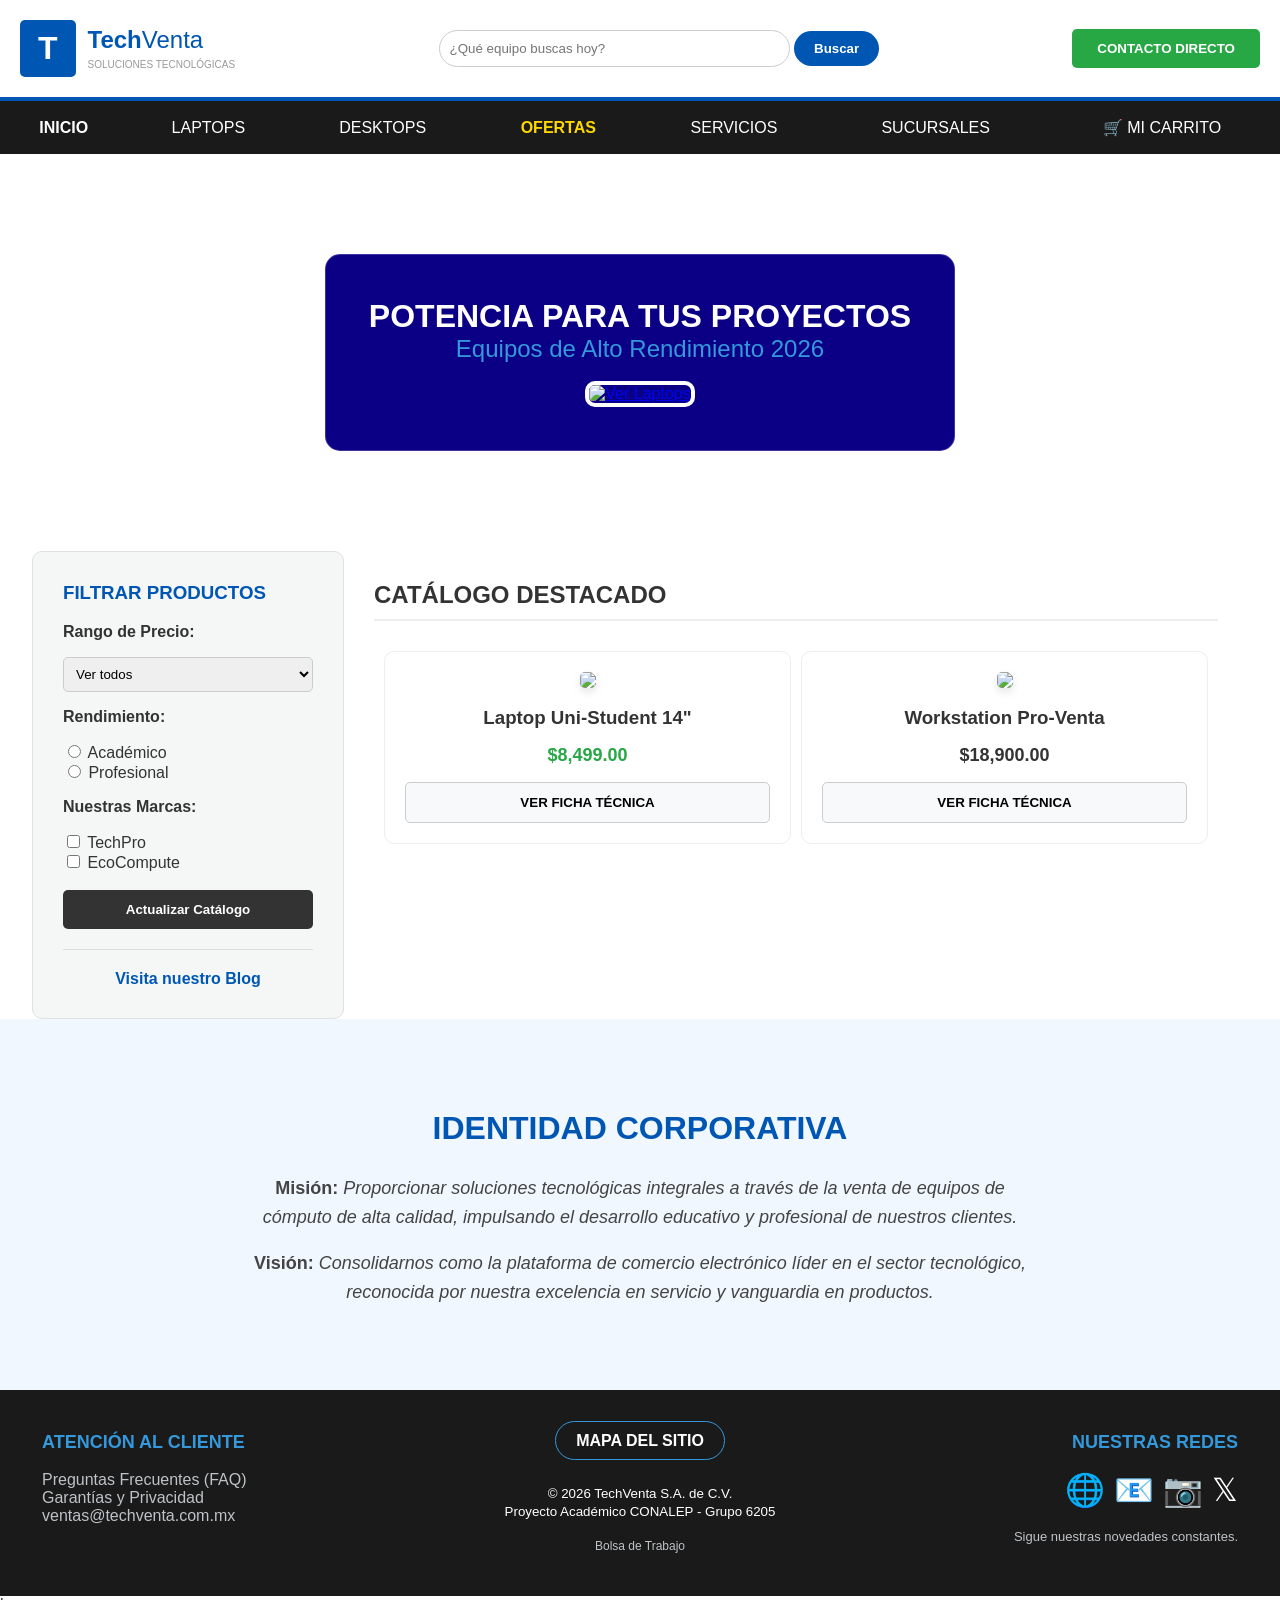
==== index.html @ 0ef280ab "Add files via upload" ====
<!DOCTYPE html>
<html lang="es">
<head>
    <meta charset="UTF-8">
    <meta name="viewport" content="width=device-width, initial-scale=1.0">
    <title>TechVenta S.A. de C.V. | Inicio</title>
</head>
<body bgcolor="#FFFFFF" text="#333333" style="font-family: Arial, sans-serif; margin: 0; padding: 0;">

    <table width="100%" border="0" cellpadding="20" cellspacing="0" bgcolor="#FFFFFF" style="border-bottom: 4px solid #0056b3;">
        <tr>
            <td width="300">
                <table border="0" cellpadding="0" cellspacing="0">
                    <tr>
                        <td bgcolor="#0056b3" style="padding: 10px 18px; border-radius: 5px;">
                            <font color="#FFFFFF" size="6"><strong>T</strong></font>
                        </td>
                        <td style="padding-left: 12px;">
                            <font color="#0056b3" size="5"><strong>Tech</strong>Venta</font><br>
                            <font color="#999999" size="1">SOLUCIONES TECNOL&Oacute;GICAS</font>
                        </td>
                    </tr>
                </table>
            </td>
            <td align="center">
                <form action="buscar.php" method="GET">
                    <input type="text" name="search" size="40" style="padding: 10px; border: 1px solid #ccc; border-radius: 20px; outline: none;" placeholder="&iquest;Qu&eacute; equipo buscas hoy?">
                    <input type="submit" value="Buscar" style="padding: 10px 20px; background: #0056b3; color: white; border: none; border-radius: 20px; cursor: pointer; font-weight: bold;">
                </form>
            </td>
            <td align="right">
                <a href="contacto.html"><button style="background: #28a745; color: white; border: none; padding: 12px 25px; border-radius: 5px; cursor: pointer; font-weight: bold;">CONTACTO DIRECTO</button></a>
            </td>
        </tr>
    </table>

    <table width="100%" bgcolor="#1a1a1a" cellpadding="15" border="0">
        <tr align="center">
            <td><a href="index.html" style="color:#FFFFFF; text-decoration:none;"><strong>INICIO</strong></a></td>
            <td><a href="laptops.html" style="color:#FFFFFF; text-decoration:none;">LAPTOPS</a></td>
            <td><a href="desktops.html" style="color:#FFFFFF; text-decoration:none;">DESKTOPS</a></td>
            <td><a href="ofertas.html" style="color:#FFD700; text-decoration:none;"><strong>OFERTAS</strong></a></td>
            <td><a href="servicios.html" style="color:#FFFFFF; text-decoration:none;">SERVICIOS</a></td>
            <td><a href="sucursales.html" style="color:#FFFFFF; text-decoration:none;">SUCURSALES</a></td>
            <td><a href="carrito.html" style="color:#FFFFFF; text-decoration:none;">&#128722; MI CARRITO</a></td>
        </tr>
    </table>

    <center>
        <table width="100%" border="0" cellpadding="0" cellspacing="0">
            <tr>
                <td align="center" background="https://images.unsplash.com/photo-1519389950473-47ba0277781c?w=1200" style="background-size: cover; background-position: center; padding: 100px 0;">
                    <table bgcolor="rgba(0,0,0,0.85)" style="padding: 40px; border-radius: 15px; border: 1px solid rgba(255,255,255,0.2);">
                        <tr>
                            <td align="center">
                                <font color="#FFFFFF" size="6"><strong>POTENCIA PARA TUS PROYECTOS</strong></font><br>
                                <font color="#3498db" size="5">Equipos de Alto Rendimiento 2026</font><br><br>
                                <a href="laptops.html">
                                    <img src="https://images.unsplash.com/photo-1496181133206-80ce9b88a853?w=700" width="600" border="0" style="border: 4px solid white; border-radius: 10px;" alt="Ver Laptops">
                                </a>
                            </td>
                        </tr>
                    </table>
                </td>
            </tr>
        </table>
    </center>

    <table width="95%" align="center" border="0" cellpadding="30" cellspacing="0">
        <tr>
            <td width="250" valign="top" bgcolor="#F4F7F6" style="border-radius: 10px; border: 1px solid #E0E0E0;">
                <h3 style="color: #0056b3; margin-top: 0;">FILTRAR PRODUCTOS</h3>
                <form action="filtrar.php" method="POST">
                    <p><strong>Rango de Precio:</strong></p>
                    <select name="precio" style="width:100%; padding: 8px; border-radius: 5px; border: 1px solid #ccc;">
                        <option value="all">Ver todos</option>
                        <option value="estudiante">Menos de $10,000</option>
                        <option value="pro">$10,000 - $25,000</option>
                    </select>

                    <p><strong>Rendimiento:</strong></p>
                    <label><input type="radio" name="perf" value="basico"> Acad&eacute;mico</label><br>
                    <label><input type="radio" name="perf" value="alto"> Profesional</label>

                    <p><strong>Nuestras Marcas:</strong></p>
                    <label><input type="checkbox" name="m1" value="tech"> TechPro</label><br>
                    <label><input type="checkbox" name="m2" value="eco"> EcoCompute</label>
                    
                    <br><br>
                    <input type="submit" value="Actualizar Cat&aacute;logo" style="width:100%; padding: 12px; background: #333; color: white; border: none; border-radius: 5px; cursor: pointer; font-weight: bold;">
                </form>
                <hr style="border: 0; border-top: 1px solid #ddd; margin: 20px 0;">
                <center>
                    <a href="blog.html" style="text-decoration:none;"><font color="#0056b3"><b>Visita nuestro Blog</b></font></a>
                </center>
            </td>

            <td valign="top">
                <h2 style="color: #333; border-bottom: 2px solid #EEE; padding-bottom: 10px; margin-top: 0;">CAT&Aacute;LOGO DESTACADO</h2>
                <table border="0" width="100%" cellpadding="15" cellspacing="10">
                    <tr align="center">
                        <td width="50%" style="border: 1px solid #EEE; border-radius: 10px; padding: 20px; background: #FFF;">
                            <img src="https://images.unsplash.com/photo-1588872657578-7efd1f1555ed?w=400" width="280" style="border-radius: 5px; box-shadow: 0 4px 8px rgba(0,0,0,0.1);"><br>
                            <h3 style="margin: 15px 0 5px 0;">Laptop Uni-Student 14"</h3>
                            <p><font color="#28a745" size="4"><strong>$8,499.00</strong></font></p>
                            <a href="detalles_estudiante.html"><button style="width:100%; padding: 12px; cursor: pointer; background: #f8f9fa; border: 1px solid #ccc; border-radius: 5px; font-weight: bold;">VER FICHA T&Eacute;CNICA</button></a>
                        </td>
                        <td width="50%" style="border: 1px solid #EEE; border-radius: 10px; padding: 20px; background: #FFF;">
                            <img src="https://images.unsplash.com/photo-1593640408182-31c70c8268f5?w=400" width="280" style="border-radius: 5px; box-shadow: 0 4px 8px rgba(0,0,0,0.1);"><br>
                            <h3 style="margin: 15px 0 5px 0;">Workstation Pro-Venta</h3>
                            <p><font color="#333" size="4"><strong>$18,900.00</strong></font></p>
                            <a href="detalles_pro.html"><button style="width:100%; padding: 12px; cursor: pointer; background: #f8f9fa; border: 1px solid #ccc; border-radius: 5px; font-weight: bold;">VER FICHA T&Eacute;CNICA</button></a>
                        </td>
                    </tr>
                </table>
            </td>
        </tr>
    </table>

    <table width="100%" bgcolor="#f0f7ff" cellpadding="60" id="mision">
        <tr>
            <td align="center">
                <table width="70%" border="0">
                    <tr>
                        <td align="center">
                            <h2 style="color: #0056b3; font-size: 32px;">IDENTIDAD CORPORATIVA</h2>
                            <p style="font-size: 18px; line-height: 1.6; color: #444;"><strong>Misi&oacute;n:</strong> <cite>Proporcionar soluciones tecnol&oacute;gicas integrales a trav&eacute;s de la venta de equipos de c&oacute;mputo de alta calidad, impulsando el desarrollo educativo y profesional de nuestros clientes.</cite></p>
                            <p style="font-size: 18px; line-height: 1.6; color: #444;"><strong>Visi&oacute;n:</strong> <em>Consolidarnos como la plataforma de comercio electr&oacute;nico l&iacute;der en el sector tecnol&oacute;gico, reconocida por nuestra excelencia en servicio y vanguardia en productos.</em></p>
                        </td>
                    </tr>
                </table>
            </td>
        </tr>
    </table>

    <table width="100%" bgcolor="#1a1a1a" style="color:white;" cellpadding="40">
        <tr>
            <td width="33%" valign="top">
                <font color="#3498db" size="4"><strong>ATENCI&Oacute;N AL CLIENTE</strong></font><br><br>
                <a href="preguntas-frecuentes.html" style="color:#bdc3c7; text-decoration:none;">Preguntas Frecuentes (FAQ)</a><br>
                <a href="politicas.html" style="color:#bdc3c7; text-decoration:none;">Garant&iacute;as y Privacidad</a><br>
                <a href="mailto:ventas@techventa.com.mx" style="color:#bdc3c7; text-decoration:none;">ventas@techventa.com.mx</a>
            </td>
            <td width="33%" align="center" valign="top">
                <a href="mapa_sitio.html" style="color:white; border: 1px solid #3498db; padding: 10px 20px; text-decoration:none; border-radius: 20px; font-weight: bold;">MAPA DEL SITIO</a>
                <br><br>
                <p><small>&copy; 2026 TechVenta S.A. de C.V. <br> Proyecto Acad&eacute;mico CONALEP - Grupo 6205</small></p>
                <a href="bolsa-trabajo.html" style="color:#bdc3c7; font-size: 12px; text-decoration: none;">Bolsa de Trabajo</a>
            </td>
            <td width="33%" align="right" valign="top">
                <font color="#3498db" size="4"><strong>NUESTRAS REDES</strong></font><br><br>
                <font size="6">&#127760; &#128231; &#128247; &#120143;</font><br><br>
                <font size="2" color="#bdc3c7">Sigue nuestras novedades constantes.</font>
            </td>
        </tr>
    </table>

</body>
</html>
la
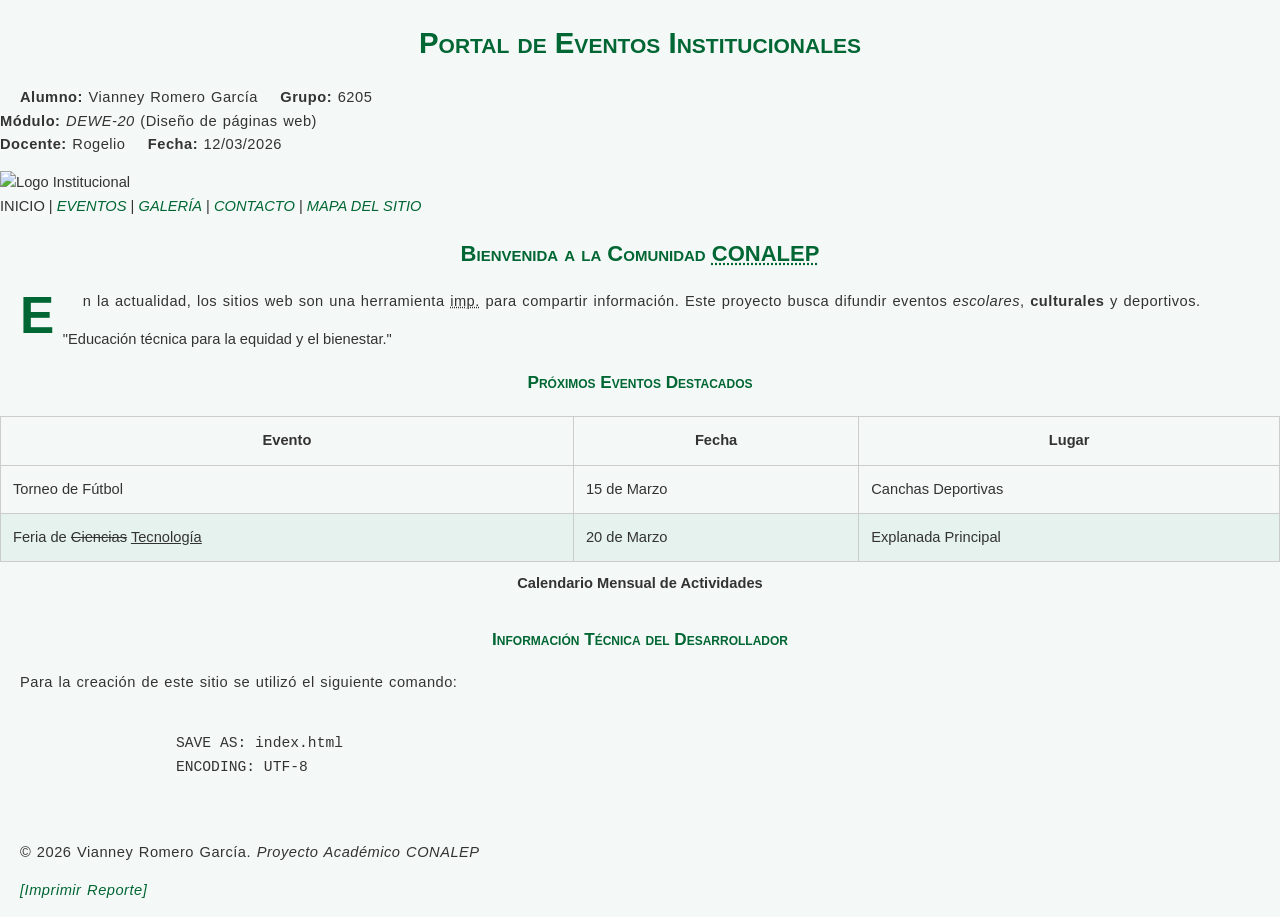
==== commit cf5820e7: "Add files via upload" ====
--- a/index.html
+++ b/index.html
@@ -3,158 +3,97 @@
 <head>
     <meta charset="UTF-8">
     <meta name="viewport" content="width=device-width, initial-scale=1.0">
-    <title>TechVenta S.A. de C.V. | Inicio</title>
+    <title>Eventos CONALEP | Inicio</title>
+    <!-- Enlace a la hoja de estilo externa (Indicador 15%) -->
+    <link rel="stylesheet" href="styles.css">
 </head>
-<body bgcolor="#FFFFFF" text="#333333" style="font-family: Arial, sans-serif; margin: 0; padding: 0;">
+<body>
 
-    <table width="100%" border="0" cellpadding="20" cellspacing="0" bgcolor="#FFFFFF" style="border-bottom: 4px solid #0056b3;">
-        <tr>
-            <td width="300">
-                <table border="0" cellpadding="0" cellspacing="0">
+    <header>
+        <div class="header-container">
+            <div class="header-datos">
+                <h1>Portal de Eventos Institucionales</h1>
+                <p>
+                    <strong>Alumno:</strong> Vianney Romero García &nbsp;&nbsp;
+                    <strong>Grupo:</strong> 6205 <br>
+                    <strong>Módulo:</strong> <dfn>DEWE-20</dfn> (Diseño de páginas web) <br>
+                    <strong>Docente:</strong> Rogelio &nbsp;&nbsp; <strong>Fecha:</strong> 12/03/2026
+                </p>
+            </div>
+            <div class="header-logo">
+                <img src="https://images.unsplash.com/photo-1546410531-bb4caa6b424d?w=150" 
+                     alt="Logo Institucional" width="150" height="100" usemap="#logomap" name="img_logo">
+                <map name="logomap">
+                    <area shape="rect" coords="0,0,150,100" href="index.html" alt="Ir a inicio">
+                </map>
+            </div>
+        </div>
+    </header>
+
+    <nav>
+        <div class="nav-links">
+            <span class="active">INICIO</span> | 
+            <a href="eventos.html">EVENTOS</a> | 
+            <a href="galeria.html">GALERÍA</a> | 
+            <a href="contacto.html">CONTACTO</a> | 
+            <a href="mapa.html">MAPA DEL SITIO</a>
+        </div>
+    </nav>
+
+    <main>
+        <section>
+            <h2>Bienvenida a la Comunidad <acronym title="Colegio Nacional de Educación Profesional Técnica">CONALEP</acronym></h2>
+            <!-- Párrafo con letra capital controlada por CSS -->
+            <p class="introduccion">
+                En la actualidad, los sitios web son una herramienta <abbr title="Importante">imp.</abbr> para compartir información. 
+                Este proyecto busca difundir eventos <em>escolares</em>, <strong>culturales</strong> y deportivos.
+            </p>
+            
+            <blockquote cite="https://www.conalep.edu.mx">
+                "Educación técnica para la equidad y el bienestar."
+            </blockquote>
+
+            <h3>Próximos Eventos Destacados</h3>
+            <table class="tabla-eventos">
+                <caption>Calendario Mensual de Actividades</caption>
+                <thead>
                     <tr>
-                        <td bgcolor="#0056b3" style="padding: 10px 18px; border-radius: 5px;">
-                            <font color="#FFFFFF" size="6"><strong>T</strong></font>
-                        </td>
-                        <td style="padding-left: 12px;">
-                            <font color="#0056b3" size="5"><strong>Tech</strong>Venta</font><br>
-                            <font color="#999999" size="1">SOLUCIONES TECNOL&Oacute;GICAS</font>
-                        </td>
+                        <th scope="col">Evento</th>
+                        <th scope="col">Fecha</th>
+                        <th scope="col">Lugar</th>
                     </tr>
-                </table>
-            </td>
-            <td align="center">
-                <form action="buscar.php" method="GET">
-                    <input type="text" name="search" size="40" style="padding: 10px; border: 1px solid #ccc; border-radius: 20px; outline: none;" placeholder="&iquest;Qu&eacute; equipo buscas hoy?">
-                    <input type="submit" value="Buscar" style="padding: 10px 20px; background: #0056b3; color: white; border: none; border-radius: 20px; cursor: pointer; font-weight: bold;">
-                </form>
-            </td>
-            <td align="right">
-                <a href="contacto.html"><button style="background: #28a745; color: white; border: none; padding: 12px 25px; border-radius: 5px; cursor: pointer; font-weight: bold;">CONTACTO DIRECTO</button></a>
-            </td>
-        </tr>
-    </table>
+                </thead>
+                <tbody>
+                    <tr>
+                        <td>Torneo de Fútbol</td>
+                        <td>15 de Marzo</td>
+                        <td>Canchas Deportivas</td>
+                    </tr>
+                    <tr>
+                        <td>Feria de <del>Ciencias</del> <ins>Tecnología</ins></td>
+                        <td>20 de Marzo</td>
+                        <td>Explanada Principal</td>
+                    </tr>
+                </tbody>
+            </table>
+        </section>
 
-    <table width="100%" bgcolor="#1a1a1a" cellpadding="15" border="0">
-        <tr align="center">
-            <td><a href="index.html" style="color:#FFFFFF; text-decoration:none;"><strong>INICIO</strong></a></td>
-            <td><a href="laptops.html" style="color:#FFFFFF; text-decoration:none;">LAPTOPS</a></td>
-            <td><a href="desktops.html" style="color:#FFFFFF; text-decoration:none;">DESKTOPS</a></td>
-            <td><a href="ofertas.html" style="color:#FFD700; text-decoration:none;"><strong>OFERTAS</strong></a></td>
-            <td><a href="servicios.html" style="color:#FFFFFF; text-decoration:none;">SERVICIOS</a></td>
-            <td><a href="sucursales.html" style="color:#FFFFFF; text-decoration:none;">SUCURSALES</a></td>
-            <td><a href="carrito.html" style="color:#FFFFFF; text-decoration:none;">&#128722; MI CARRITO</a></td>
-        </tr>
-    </table>
+        <section>
+            <h3>Información Técnica del Desarrollador</h3>
+            <p>Para la creación de este sitio se utilizó el siguiente comando:</p>
+            <pre>
+                <code>
+                    SAVE AS: index.html
+                    ENCODING: UTF-8
+                </code>
+            </pre>
+        </section>
+    </main>
 
-    <center>
-        <table width="100%" border="0" cellpadding="0" cellspacing="0">
-            <tr>
-                <td align="center" background="https://images.unsplash.com/photo-1519389950473-47ba0277781c?w=1200" style="background-size: cover; background-position: center; padding: 100px 0;">
-                    <table bgcolor="rgba(0,0,0,0.85)" style="padding: 40px; border-radius: 15px; border: 1px solid rgba(255,255,255,0.2);">
-                        <tr>
-                            <td align="center">
-                                <font color="#FFFFFF" size="6"><strong>POTENCIA PARA TUS PROYECTOS</strong></font><br>
-                                <font color="#3498db" size="5">Equipos de Alto Rendimiento 2026</font><br><br>
-                                <a href="laptops.html">
-                                    <img src="https://images.unsplash.com/photo-1496181133206-80ce9b88a853?w=700" width="600" border="0" style="border: 4px solid white; border-radius: 10px;" alt="Ver Laptops">
-                                </a>
-                            </td>
-                        </tr>
-                    </table>
-                </td>
-            </tr>
-        </table>
-    </center>
-
-    <table width="95%" align="center" border="0" cellpadding="30" cellspacing="0">
-        <tr>
-            <td width="250" valign="top" bgcolor="#F4F7F6" style="border-radius: 10px; border: 1px solid #E0E0E0;">
-                <h3 style="color: #0056b3; margin-top: 0;">FILTRAR PRODUCTOS</h3>
-                <form action="filtrar.php" method="POST">
-                    <p><strong>Rango de Precio:</strong></p>
-                    <select name="precio" style="width:100%; padding: 8px; border-radius: 5px; border: 1px solid #ccc;">
-                        <option value="all">Ver todos</option>
-                        <option value="estudiante">Menos de $10,000</option>
-                        <option value="pro">$10,000 - $25,000</option>
-                    </select>
-
-                    <p><strong>Rendimiento:</strong></p>
-                    <label><input type="radio" name="perf" value="basico"> Acad&eacute;mico</label><br>
-                    <label><input type="radio" name="perf" value="alto"> Profesional</label>
-
-                    <p><strong>Nuestras Marcas:</strong></p>
-                    <label><input type="checkbox" name="m1" value="tech"> TechPro</label><br>
-                    <label><input type="checkbox" name="m2" value="eco"> EcoCompute</label>
-                    
-                    <br><br>
-                    <input type="submit" value="Actualizar Cat&aacute;logo" style="width:100%; padding: 12px; background: #333; color: white; border: none; border-radius: 5px; cursor: pointer; font-weight: bold;">
-                </form>
-                <hr style="border: 0; border-top: 1px solid #ddd; margin: 20px 0;">
-                <center>
-                    <a href="blog.html" style="text-decoration:none;"><font color="#0056b3"><b>Visita nuestro Blog</b></font></a>
-                </center>
-            </td>
-
-            <td valign="top">
-                <h2 style="color: #333; border-bottom: 2px solid #EEE; padding-bottom: 10px; margin-top: 0;">CAT&Aacute;LOGO DESTACADO</h2>
-                <table border="0" width="100%" cellpadding="15" cellspacing="10">
-                    <tr align="center">
-                        <td width="50%" style="border: 1px solid #EEE; border-radius: 10px; padding: 20px; background: #FFF;">
-                            <img src="https://images.unsplash.com/photo-1588872657578-7efd1f1555ed?w=400" width="280" style="border-radius: 5px; box-shadow: 0 4px 8px rgba(0,0,0,0.1);"><br>
-                            <h3 style="margin: 15px 0 5px 0;">Laptop Uni-Student 14"</h3>
-                            <p><font color="#28a745" size="4"><strong>$8,499.00</strong></font></p>
-                            <a href="detalles_estudiante.html"><button style="width:100%; padding: 12px; cursor: pointer; background: #f8f9fa; border: 1px solid #ccc; border-radius: 5px; font-weight: bold;">VER FICHA T&Eacute;CNICA</button></a>
-                        </td>
-                        <td width="50%" style="border: 1px solid #EEE; border-radius: 10px; padding: 20px; background: #FFF;">
-                            <img src="https://images.unsplash.com/photo-1593640408182-31c70c8268f5?w=400" width="280" style="border-radius: 5px; box-shadow: 0 4px 8px rgba(0,0,0,0.1);"><br>
-                            <h3 style="margin: 15px 0 5px 0;">Workstation Pro-Venta</h3>
-                            <p><font color="#333" size="4"><strong>$18,900.00</strong></font></p>
-                            <a href="detalles_pro.html"><button style="width:100%; padding: 12px; cursor: pointer; background: #f8f9fa; border: 1px solid #ccc; border-radius: 5px; font-weight: bold;">VER FICHA T&Eacute;CNICA</button></a>
-                        </td>
-                    </tr>
-                </table>
-            </td>
-        </tr>
-    </table>
-
-    <table width="100%" bgcolor="#f0f7ff" cellpadding="60" id="mision">
-        <tr>
-            <td align="center">
-                <table width="70%" border="0">
-                    <tr>
-                        <td align="center">
-                            <h2 style="color: #0056b3; font-size: 32px;">IDENTIDAD CORPORATIVA</h2>
-                            <p style="font-size: 18px; line-height: 1.6; color: #444;"><strong>Misi&oacute;n:</strong> <cite>Proporcionar soluciones tecnol&oacute;gicas integrales a trav&eacute;s de la venta de equipos de c&oacute;mputo de alta calidad, impulsando el desarrollo educativo y profesional de nuestros clientes.</cite></p>
-                            <p style="font-size: 18px; line-height: 1.6; color: #444;"><strong>Visi&oacute;n:</strong> <em>Consolidarnos como la plataforma de comercio electr&oacute;nico l&iacute;der en el sector tecnol&oacute;gico, reconocida por nuestra excelencia en servicio y vanguardia en productos.</em></p>
-                        </td>
-                    </tr>
-                </table>
-            </td>
-        </tr>
-    </table>
-
-    <table width="100%" bgcolor="#1a1a1a" style="color:white;" cellpadding="40">
-        <tr>
-            <td width="33%" valign="top">
-                <font color="#3498db" size="4"><strong>ATENCI&Oacute;N AL CLIENTE</strong></font><br><br>
-                <a href="preguntas-frecuentes.html" style="color:#bdc3c7; text-decoration:none;">Preguntas Frecuentes (FAQ)</a><br>
-                <a href="politicas.html" style="color:#bdc3c7; text-decoration:none;">Garant&iacute;as y Privacidad</a><br>
-                <a href="mailto:ventas@techventa.com.mx" style="color:#bdc3c7; text-decoration:none;">ventas@techventa.com.mx</a>
-            </td>
-            <td width="33%" align="center" valign="top">
-                <a href="mapa_sitio.html" style="color:white; border: 1px solid #3498db; padding: 10px 20px; text-decoration:none; border-radius: 20px; font-weight: bold;">MAPA DEL SITIO</a>
-                <br><br>
-                <p><small>&copy; 2026 TechVenta S.A. de C.V. <br> Proyecto Acad&eacute;mico CONALEP - Grupo 6205</small></p>
-                <a href="bolsa-trabajo.html" style="color:#bdc3c7; font-size: 12px; text-decoration: none;">Bolsa de Trabajo</a>
-            </td>
-            <td width="33%" align="right" valign="top">
-                <font color="#3498db" size="4"><strong>NUESTRAS REDES</strong></font><br><br>
-                <font size="6">&#127760; &#128231; &#128247; &#120143;</font><br><br>
-                <font size="2" color="#bdc3c7">Sigue nuestras novedades constantes.</font>
-            </td>
-        </tr>
-    </table>
+    <footer>
+        <p>&copy; 2026 Vianney Romero García. <cite>Proyecto Académico CONALEP</cite></p>
+        <p><a href="javascript:window.print()" class="btn-print">[Imprimir Reporte]</a></p>
+    </footer>
 
 </body>
 </html>
-la
--- a/styles.css
+++ b/styles.css
@@ -0,0 +1,140 @@
+/* --- HOJA DE ESTILOS EXTERNA - PROYECTO CONALEP --- */
+/* Módulo: DEWE-20 | Alumno: Vianney Romero García */
+
+/* --- 1. TIPOGRAFÍA Y TEXTO (Indicador 30%) --- */
+body {
+    font-family: 'Segoe UI', Arial, sans-serif; /* font-family[span_4](start_span)[span_4](end_span) */
+    font-size: 11pt;                            /* font-size[span_5](start_span)[span_5](end_span) */
+    line-height: 1.6;                           /* line-height[span_6](start_span)[span_6](end_span) */
+    color: #333;
+    background-color: #f4f9f7;
+    margin: 0;
+    padding: 0;
+}
+
+h1, h2, h3 {
+    color: #006633;
+    font-weight: bold;                          /* font-weight[span_7](start_span)[span_7](end_span) */
+    font-variant: small-caps;                   /* font-variant[span_8](start_span)[span_8](end_span) */
+    text-align: center;                         /* text-align[span_9](start_span)[span_9](end_span) */
+}
+
+/* Pseudo-elemento para Letra Capital (Criterio Excelente) */
+.capital-text::first-letter, .introduccion::first-letter {
+    font-size: 3.5em;                           /* font-size[span_10](start_span)[span_10](end_span) */
+    font-weight: bold;
+    color: #006633;
+    float: left;
+    margin-right: 8px;
+    line-height: 1;                             /* first-letter[span_11](start_span)[span_11](end_span) */
+}
+
+p {
+    text-indent: 20px;                          /* text-indent[span_12](start_span)[span_12](end_span) */
+    letter-spacing: 0.5px;                      /* letter-spacing[span_13](start_span)[span_13](end_span) */
+    word-spacing: 1px;                          /* word-spacing[span_14](start_span)[span_14](end_span) */
+    white-space: normal;                        /* white-space[span_15](start_span)[span_15](end_span) */
+}
+
+/* --- 2. ENLACES E HIPERVÍNCULOS (Indicador 30%) --- */
+a {
+    text-decoration: none;                      /* text-decoration[span_16](start_span)[span_16](end_span) */
+    font-style: italic;                         /* font-style[span_17](start_span)[span_17](end_span) */
+    transition: 0.3s;
+}
+
+/* Estados del enlace (Pseudo-clases) */
+a:link { color: #006633; }                      /* :link[span_18](start_span)[span_18](end_span) */
+a:visited { color: #004422; }                   /* :visited[span_19](start_span)[span_19](end_span) */
+a:hover {                                       /* :hover[span_20](start_span)[span_20](end_span) */
+    color: #009944;
+    text-decoration: underline;
+}
+a:active { color: #ff0000; }                    /* :active[span_21](start_span)[span_21](end_span) */
+
+/* Enlace tipo botón con icono (background) */
+.enlace-boton, .btn-nav {
+    display: inline-block;
+    padding: 10px 20px;
+    background-color: #006633;
+    color: white !important;
+    border-radius: 5px;
+    font-style: normal;
+    background-image: url('[data-uri]');
+    background-repeat: no-repeat;
+    background-position: 8px center;
+    padding-left: 30px;                         /* background-image[span_22](start_span)[span_22](end_span) */
+}
+
+/* --- 3. LISTAS (Indicador 30%) --- */
+ul {
+    list-style-type: square;                    /* list-style-type[span_23](start_span)[span_23](end_span) */
+    list-style-image: none;                     /* list-style-image[span_24](start_span)[span_24](end_span) */
+    list-style: inside square;                  /* list-style shorthand[span_25](start_span)[span_25](end_span) */
+}
+
+/* --- 4. TABLAS (Indicador 30%) --- */
+table {
+    width: 100%;
+    border-collapse: collapse;                  /* border-collapse[span_26](start_span)[span_26](end_span) */
+    border-spacing: 0;                          /* border-spacing[span_27](start_span)[span_27](end_span) */
+    margin: 20px 0;
+}
+
+th, td {
+    border: 1px solid #ccc;
+    padding: 12px;
+    vertical-align: middle;                     /* vertical-align[span_28](start_span)[span_28](end_span) */
+}
+
+/* Filas con color alterno (Aspecto mejorado) */
+tr:nth-child(even) {
+    background-color: #e6f2ed;                  /* Color a filas[span_29](start_span)[span_29](end_span) */
+}
+
+caption {
+    caption-side: bottom;                       /* caption-side[span_30](start_span)[span_30](end_span) */
+    font-weight: bold;
+    padding: 10px;
+}
+
+/* --- 5. FORMULARIOS (Indicador 30%) --- */
+fieldset {
+    border: 2px solid #006633;
+    padding: 20px;
+    border-radius: 10px;
+    background-color: #ffffff;
+}
+
+.campo-formulario, .form-group {
+    margin-bottom: 15px;                        /* Alineación con div[span_31](start_span)[span_31](end_span) */
+}
+
+label {
+    display: block;
+    font-weight: bold;
+}
+
+input, select, textarea {
+    width: 100%;
+    padding: 8px;
+    border: 1px solid #ccc;
+    border-radius: 4px;
+}
+
+/* Pseudo-clase focus para resaltar campo activo */
+input:focus, textarea:focus, select:focus {
+    background-color: #f0fff0;
+    border: 2px solid #006633;
+    outline: none;                              /* :focus[span_32](start_span)[span_32](end_span) */
+}
+
+/* Botón que parece enlace */
+.btn-enviar, .btn-as-link {
+    background: none;
+    border: none;
+    color: #006633;
+    text-decoration: underline;
+    cursor: pointer;
+    font-size: 11pt;                            /* Botón como enlace[span_33](start_span)[span_33](end_span) */
+}
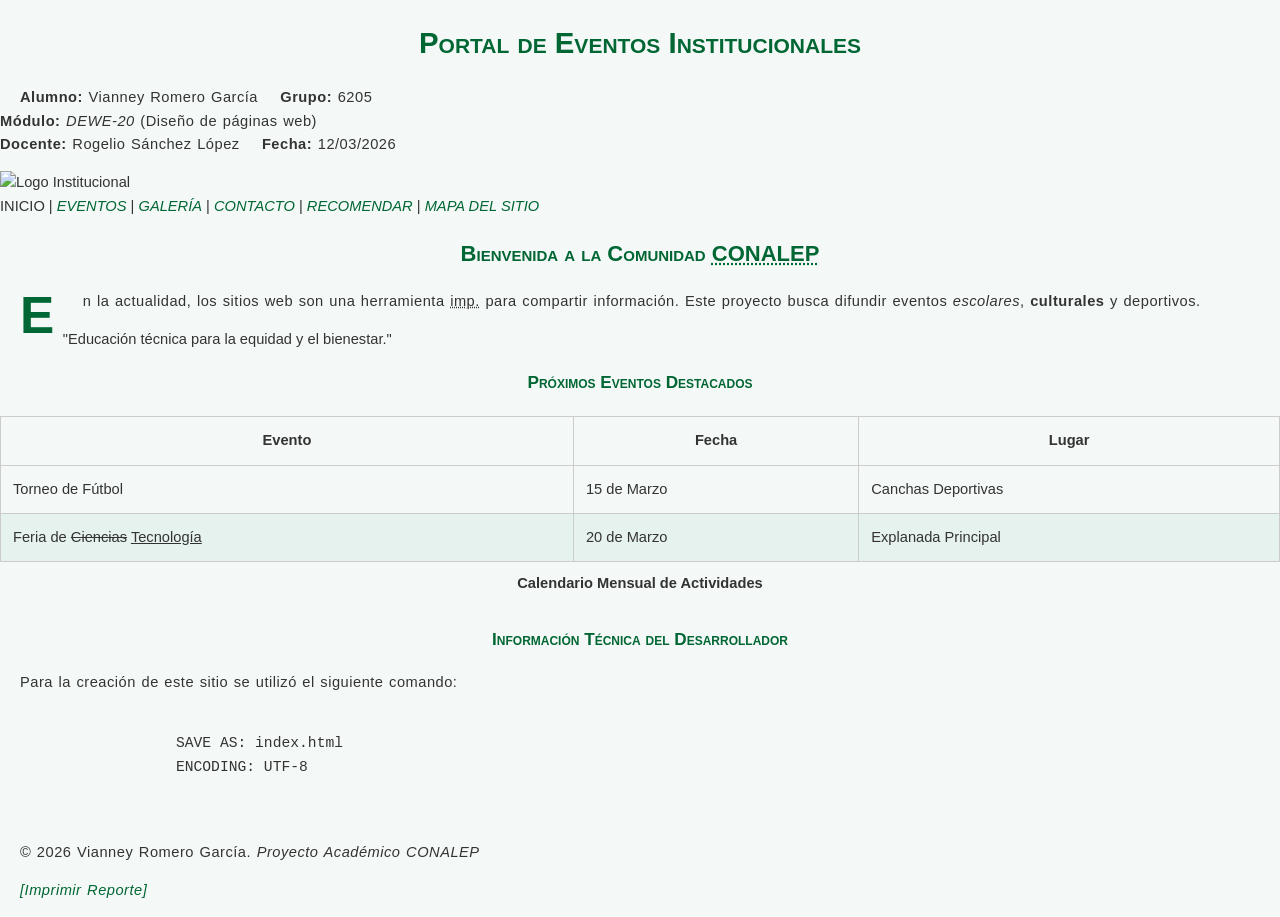
==== commit 0f4922c2: "Add files via upload" ====
--- a/index.html
+++ b/index.html
@@ -4,7 +4,6 @@
     <meta charset="UTF-8">
     <meta name="viewport" content="width=device-width, initial-scale=1.0">
     <title>Eventos CONALEP | Inicio</title>
-    <!-- Enlace a la hoja de estilo externa (Indicador 15%) -->
     <link rel="stylesheet" href="styles.css">
 </head>
 <body>
@@ -17,7 +16,7 @@
                     <strong>Alumno:</strong> Vianney Romero García &nbsp;&nbsp;
                     <strong>Grupo:</strong> 6205 <br>
                     <strong>Módulo:</strong> <dfn>DEWE-20</dfn> (Diseño de páginas web) <br>
-                    <strong>Docente:</strong> Rogelio &nbsp;&nbsp; <strong>Fecha:</strong> 12/03/2026
+                    <strong>Docente:</strong> Rogelio Sánchez López &nbsp;&nbsp; <strong>Fecha:</strong> 12/03/2026
                 </p>
             </div>
             <div class="header-logo">
@@ -36,6 +35,7 @@
             <a href="eventos.html">EVENTOS</a> | 
             <a href="galeria.html">GALERÍA</a> | 
             <a href="contacto.html">CONTACTO</a> | 
+            <a href="enviar.html">RECOMENDAR</a> |
             <a href="mapa.html">MAPA DEL SITIO</a>
         </div>
     </nav>
@@ -43,7 +43,6 @@
     <main>
         <section>
             <h2>Bienvenida a la Comunidad <acronym title="Colegio Nacional de Educación Profesional Técnica">CONALEP</acronym></h2>
-            <!-- Párrafo con letra capital controlada por CSS -->
             <p class="introduccion">
                 En la actualidad, los sitios web son una herramienta <abbr title="Importante">imp.</abbr> para compartir información. 
                 Este proyecto busca difundir eventos <em>escolares</em>, <strong>culturales</strong> y deportivos.
